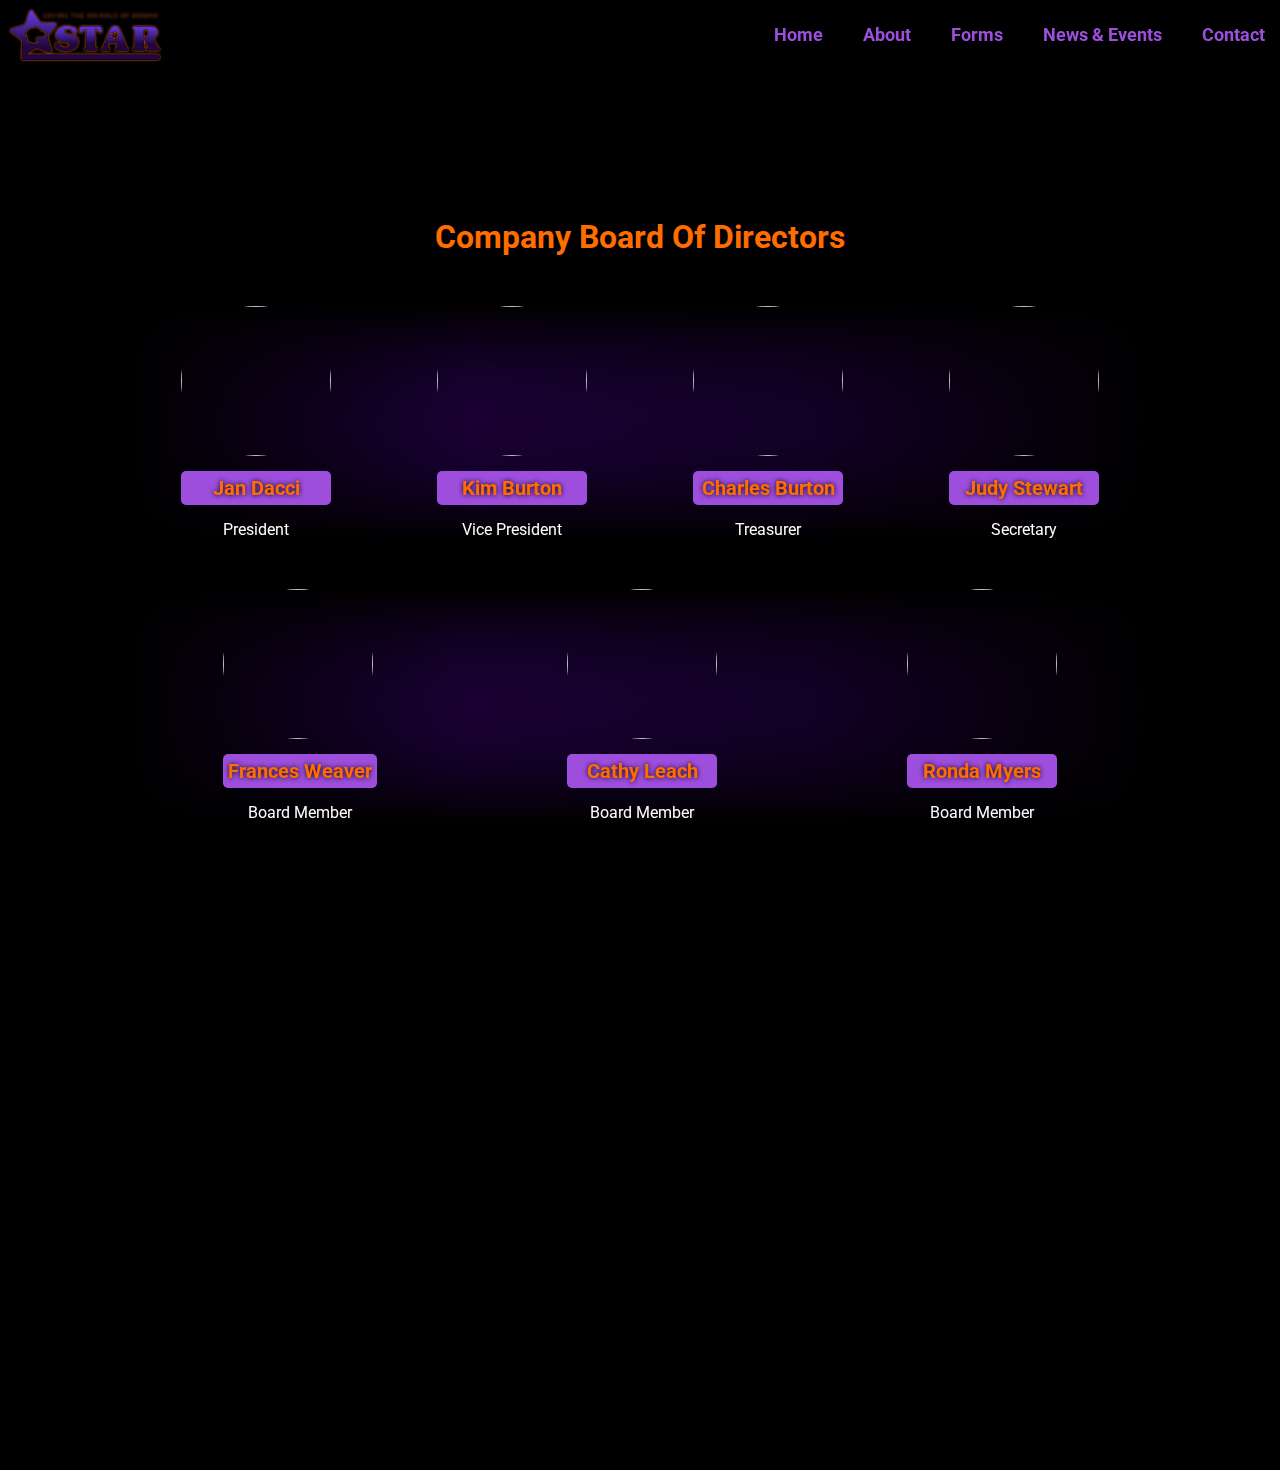
==== board.html @ 921b596e "created and styled board of directors page" ====
<!DOCTYPE html>
<html lang="en">
  <head>
    <meta charset="UTF-8" />
    <meta http-equiv="X-UA-Compatible" content="IE=edge" />
    <meta name="viewport" content="width=device-width, initial-scale=1.0" />
    <meta name="description" content="Dog rescue" />
    <meta name="author" content="James Kaleb Lamar" />
    <script
      src="https://kit.fontawesome.com/5c1c4101a5.js"
      crossorigin="anonymous"
    ></script>
    <link rel="stylesheet" href="https://unpkg.com/aos@next/dist/aos.css" />
    <link rel="stylesheet" href="style2.css" />
    <script defer src="./script.js"></script>
    <title>Document</title>
  </head>
  <body>

    <!-- ========================= -->
    <!-- HAMBURGER -->
    <!-- ========================= -->

    <div class="hamburgerContainer">
      <span class="hamburger" id="bar1"></span>
      <span class="hamburger" id="bar2"></span>
      <span class="hamburger" id="bar3"></span>
    </div>

    <!-- ============================ -->
    <!-- MOBILE MENU -->
    <!-- ============================ -->

    <div class="mobileMenu">
      <div class="menuGrid">
        <div class="gridBox">
          <a href="#"><i class="fa-solid fa-house"></i></a>
        </div>
        <div class="gridBox"><a href="./index.html#about">About</a></div>
        <div class="gridBox"><a href="#">Forms</a></div>
        <div class="gridBox"><a href="#">News</a></div>
        <div class="gridBox"><a href="#form">Contact</a></div>
      </div>
    </div>


    <nav>
      <img
        class="logo"
        src="./Images/star logo.png"
        alt=""
        data-aos="fade-right"
        data-aos-duration="1500"
      />
      <ul data-aos="fade-left" data-aos-duration="1500">
        <li><a class="animated" href="./index.html">Home</a></li>
        <li id="showAbout">
          <a class="animated" href="./index.html#about">About</a>

          <div class="dropDownAbout">
            <a href="./board.html">Board of Directors</a>
            <!-- <a href="">Rescue</a>
            <a href="">Volunteer</a> -->
          </div>
        </li>
        <li id="showForm">
          <a class="animated" href="#">Forms</a>

          <div class="dropDown">
            <a href="">Surrender Form</a>
            <a href="">Membership Form</a>
              <a href="">Rescue</a>
            <a href="">Volunteer</a>
          </div>
        </li>

        <li><a class="animated" href="#">News & Events</a></li>
        <li><a class="animated" href="./index.html#form">Contact</a></li>
      </ul>
    </nav>














<div class="wrapper">
    <h1>Company Board Of Directors</h1>
    <div class="row1">
      <div class="person1" data-aos="fade-left" data-aos-duration="1500">
        <img
          src="https://images.unsplash.com/photo-1606335192038-f5a05f761b3a?ixlib=rb-4.0.3&ixid=MnwxMjA3fDB8MHxwaG90by1wYWdlfHx8fGVufDB8fHx8&auto=format&fit=crop&w=928&q=80"
          alt=""
        />
        <h6>Jan Dacci</h6>
        <p>President</p>
      </div>
      <div class="person1" data-aos="fade-left" data-aos-duration="1500">
        <img
          src="https://images.unsplash.com/photo-1494790108377-be9c29b29330?ixlib=rb-4.0.3&ixid=MnwxMjA3fDB8MHxwaG90by1wYWdlfHx8fGVufDB8fHx8&auto=format&fit=crop&w=774&q=80"
          alt=""
        />
        <h6>Kim Burton</h6>
        <p> Vice President</p>
      </div>
      <div class="person1" data-aos="fade-left" data-aos-duration="1500">
        <img
          src="https://images.unsplash.com/photo-1625504615927-c14f4f309b63?ixlib=rb-4.0.3&ixid=MnwxMjA3fDB8MHxwaG90by1wYWdlfHx8fGVufDB8fHx8&auto=format&fit=crop&w=930&q=80"
          alt=""
        />
        <h6>Charles Burton</h6>
        <p>Treasurer</p>
      </div>
      <div class="person1" data-aos="fade-left" data-aos-duration="1500">
        <img
          src="https://images.unsplash.com/photo-1589525231707-f2de2428f59c?ixlib=rb-4.0.3&ixid=MnwxMjA3fDB8MHxwaG90by1wYWdlfHx8fGVufDB8fHx8&auto=format&fit=crop&w=1740&q=80"
          alt=""
        />
        <h6>Judy Stewart</h6>
        <p>Secretary</p>
      </div>
    </div>
    <div class="row2">
      <div class="person1" data-aos="fade-right" data-aos-duration="1500">
        <img
          src="https://images.unsplash.com/photo-1579983926774-399a9cb765c3?ixlib=rb-4.0.3&ixid=MnwxMjA3fDB8MHxwaG90by1wYWdlfHx8fGVufDB8fHx8&auto=format&fit=crop&w=774&q=80"
          alt=""
        />
        <h6>Frances Weaver</h6>
        <p>Board Member</p>
      </div>
      <div class="person1" data-aos="fade-right" data-aos-duration="1500">
        <img
          src="https://images.unsplash.com/photo-1509868918748-a554ad25f858?ixlib=rb-4.0.3&ixid=MnwxMjA3fDB8MHxwaG90by1wYWdlfHx8fGVufDB8fHx8&auto=format&fit=crop&w=774&q=80"
          alt=""
        />
        <h6>Cathy Leach</h6>
        <p>Board Member</p>
      </div>
      <div class="person1" data-aos="fade-right" data-aos-duration="1500">
        <img
          src="https://images.unsplash.com/photo-1631606929991-200006582c09?ixlib=rb-4.0.3&ixid=MnwxMjA3fDB8MHxwaG90by1wYWdlfHx8fGVufDB8fHx8&auto=format&fit=crop&w=774&q=80"
          alt=""
        />
        <h6>Ronda Myers</h6>
        <p>Board Member</p>
      </div>
   
      </div>
    </div>
    </div>






     <footer>
      <div class="footerContainer" data-aos="zoom-in" data-aos-duration="1500">
        <ul>
          <h4>Site Map</h4>
          <li><a class="animated" href="./index.html">Home</a></li>
          <li><a class="animated" href="./index.html#about">About</a></li>
          <li><a class="animated" href="#">Forms</a></li>
          <li><a class="animated" href="#">News & Events</a></li>
          <li><a class="animated" href="./index.html#form">Contact</a></li>
        </ul>
        <div class="address">
          <h4>Mailing Address</h4>
          <address>PO Box 454 Morehead, Kentucky 40351</address>
        </div>
        <div class="footerContact">
          <h4>Contact</h4>
          <a href="star@stardogrescue.org">star@stardogrescue.org</a>

          <div class="social">
            <a class="animated" href="#"
              ><i class="fa-brands fa-facebook"></i
            ></a>
            <a class="animated" href="#"
              ><i class="fa-brands fa-youtube"></i
            ></a>
          </div>
        </div>
      </div>
    </footer>

        <script src="https://unpkg.com/aos@next/dist/aos.js"></script>
    <script>
      AOS.init();
    </script>
  </body>
</html>
---- style2.css ----
@import url("https://fonts.googleapis.com/css2?family=Roboto:wght@400;700&display=swap");

:root {
  --font-family: "Roboto", sans-serif;
  --orange: #ff6d00;
  --light: #9d4edd;
  --darker: hsl(269, 98%, 30%);
}
* {
  margin: 0;
  padding: 0;
  box-sizing: border-box;
  scroll-behavior: smooth;
}
body {
  background-color: black;
}
.wrapper {
  display: flex;
  flex-direction: column;
  justify-content: center;
  align-items: center;
  gap: 50px;
  height: 100vh;
  width: 100vw;
}
.row1,
.row2 {
  display: flex;
  flex-wrap: wrap;
  justify-content: space-around;
  align-items: center;
  width: 80%;
  /* width: calc(100% - 100px); */
  background-image: linear-gradient(
    to right,
    black,
    hsl(269, 98%, 40%),
    hsl(269, 98%, 30%),
    black
  );
  position: relative;
}

.row1::before {
  content: "";
  position: absolute;
  top: 0;
  bottom: 0;
  right: 0;
  left: 0;
  z-index: 1;
  background-image: linear-gradient(to bottom, black, transparent);
}

.row1::after {
  content: "";
  position: absolute;
  top: 0;
  bottom: 0;
  right: 0;
  left: 0;
  z-index: 1;
  background-image: linear-gradient(to top, black, transparent);
}

.row2::before {
  content: "";
  position: absolute;
  top: 0;
  bottom: 0;
  right: 0;
  left: 0;
  z-index: 1;
  background-image: linear-gradient(to bottom, black, transparent);
}

.row2::after {
  content: "";
  position: absolute;
  top: 0;
  bottom: 0;
  right: 0;
  left: 0;
  z-index: 1;
  background-image: linear-gradient(to top, black, transparent);
}

.person1 {
  display: flex;
  flex-direction: column;
  gap: 15px;
  z-index: 2;
}
h1 {
  color: var(--orange);
  font-family: var(--font-family);
}
.wrapper img {
  width: 150px;
  height: 150px;
  border-radius: 150px;
  object-fit: cover;
}
h6 {
  color: var(--orange);
  background-color: var(--light);
  padding: 5px;
  font-size: 20px;
  text-align: center;
  font-family: var(--font-family);
  font-weight: 700;
  border-radius: 5px;
  text-shadow: 0 0 5px black;
}
p {
  color: white;
  text-align: center;
  font-family: var(--font-family);
}

nav {
  width: 100%;
  display: flex;
  justify-content: space-between;
  align-items: center;
  padding: 10px;
  z-index: 99;
  background-color: rgba(0, 0, 0, 0.402);
}
nav ul {
  display: flex;
  justify-content: flex-end;
  gap: 30px;
  width: 60%;
  list-style: none;
}

nav ul li {
  display: flex;
  align-content: center;
  padding: 5px;
}
ul a {
  text-decoration: none;
  color: var(--light);
  /* color: hsl(269, 98%, 30%); */
  font-size: 18px;
  font-weight: 700;
  font-family: var(--font-family);
  position: relative;
}
.logo {
  width: 150px;
  filter: drop-shadow(0 0 1px var(--orange));
}

nav ul li:nth-of-type(1)::before {
  content: "\f015";
  display: inline-block;
  font-family: "Font Awesome 5 Free";
  font-weight: 900;
  font-style: normal;
  padding-right: 8px;
  color: var(--light);
  /* color: hsl(269, 98%, 30%); */
  font-size: 18px;
}

ul li .animated::before {
  content: "";
  position: absolute;
  top: 0;
  width: 100%;
  height: 1px;
  background-color: var(--orange);
  transition: 0.3s ease-in-out;

  transform: scale(0);
}

ul li:hover .animated::before {
  transform: scale(1);
}
li:hover .animated {
  color: var(--orange);
}

.dropDown,
.dropDownAbout {
  display: none;
  flex-direction: column;
  justify-content: space-between;
  gap: 10px;
  width: max-content;
  background-color: #333;
  position: absolute;
  top: 25px;
  border-radius: 10px;
  padding: 10px;
  transition: 0.5s ease;
}

.dropDownAbout a {
  color: white;
}

.dropDownAbout a:hover {
  color: var(--orange);
}

.dropDown a {
  color: white;
}

.dropDown a:hover {
  color: var(--orange);
}

nav ul li:nth-of-type(3) {
  position: relative;
}

#showAbout {
  position: relative;
}

.showDropDown {
  display: flex;
}

/* ================================= */
/* FOOTER */
/* ================================= */
footer {
  width: calc(100% - 100px);
  width: 100%;
  height: 400px;
  display: flex;
  align-items: center;
  justify-content: space-around;
  margin-top: 100px;
}

.footerContainer {
  width: calc(100% - 100px);
  height: 400px;
  display: flex;
  align-items: center;
  justify-content: space-around;
  position: relative;
}
.footerContainer::before {
  content: "";
  position: absolute;
  top: 0;
  bottom: 0;
  right: 0;
  left: 0;
  z-index: 1;
  background-image: linear-gradient(to top, black, transparent);
}

.footerContainer::after {
  content: "";
  position: absolute;
  top: 0;
  bottom: 0;
  right: 0;
  left: 0;
  z-index: 1;
  background-image: linear-gradient(to bottom, black, transparent);
}

.footerContact,
.address {
  display: flex;
  flex-direction: column;
  justify-content: center;
  align-items: center;
  gap: 10px;
  z-index: 2;
}
.footerContact {
  color: white;
  font-family: var(--font-family);
}
.address {
  color: white;
  font-family: var(--font-family);
}
footer ul {
  height: 50%;
  width: 200px;
  display: flex;
  flex-direction: column;
  justify-content: space-evenly;
  align-items: center;
  list-style: none;
  z-index: 2;
}

h4 {
  font-size: 20px;
  color: var(--orange);
  font-family: var(--font-family);
}

address,
.footerContact a {
  color: var(--light);
}

.social {
  width: 100%;
  display: flex;
  justify-content: space-around;
  align-items: center;
  font-size: 35px;
}
.fa-youtube {
  color: #333;
}
.fa-facebook {
  color: #333;
}

/* =============================== */
/* Mobile Nav */
/* =============================== */

.hamburgerContainer {
  display: none;
  flex-direction: column;
  justify-content: center;
  align-items: flex-end;
  z-index: 11;
  /* width: 20%; */
  gap: 5px;
  position: absolute;
  top: 10px;
  right: 10px;
}
.hamburgerContainer:hover {
  cursor: pointer;
}
.hamburger {
  display: block;
  background-color: var(--light);
  height: 4px;
  width: 30px;
  border-radius: 2px;
}

.spin {
  animation: spin 0.6s ease forwards;
}

.xPattern {
  animation: x 0.5s ease forwards;
  background-color: var(--orange);
}
.xPattern2 {
  animation: xP 0.5s ease forwards;
  background-color: var(--orange);
}
.disappear {
  opacity: 0;
}

.zoomMobile {
  animation: zoomMobile 1.3s ease;
}

/* ============================== */
/* MOBILE MENU */
/* ============================== */

.mobileMenu {
  display: none;
  justify-content: center;
  align-items: center;
  position: absolute;
  top: 0;
  bottom: 0;
  right: 0;
  left: 0;
  width: 100%;
  height: 100%;
  background-color: rgba(0, 0, 0, 0.997);
  opacity: 0.95;
  z-index: 10;
}

.menuGrid {
  width: 100%;
  height: 100%;
  display: grid;
  grid-template-columns: repeat(2, 1fr);
  align-items: center;
  justify-items: center;
  /* background-color: red; */
}
.menuGrid a {
  font-size: 30px;
  color: var(--light);
  text-decoration: none;
  font-family: var(--font-family);
  font-weight: 700;
}
.gridBox:nth-of-type(1) {
  grid-column: 1/3;
}
.gridBox {
  display: flex;
  justify-content: center;
  align-items: center;
  border: 2px solid var(#333);
  width: 100%;
  height: 100%;
}
/* ==================================== */
/* MEDIA QUERIES */
/* ==================================== */

@media (max-width: 768px) {
  nav {
    display: none;
  }

  .hamburgerContainer {
    display: flex;
  }

  .showMobileMenu {
    display: flex;
  }

  .footerContainer {
    flex-direction: column;
  }
  .wrapper {
    margin-bottom: 250px;
    margin-top: 200px;
  }
  h1 {
    margin-top: 100px;
  }
}

/* =========================== */
/* KEYFRAMES */
/* =========================== */

@keyframes spin {
  0% {
    transform: rotate(0deg);
  }
  100% {
    transform: rotate(-90deg);
  }
}

@keyframes x {
  0% {
    transform: rotate(0px);
  }
  100% {
    transform: rotate(45deg) translateY(5px);
  }
}

@keyframes xP {
  0% {
    transform: rotate(0px);
  }
  100% {
    transform: rotate(-45deg) translateY(-5px);
  }
}

@keyframes zoomMobile {
  0% {
    transform: scale(0);
  }
  100% {
    transform: scale(1);
  }
}
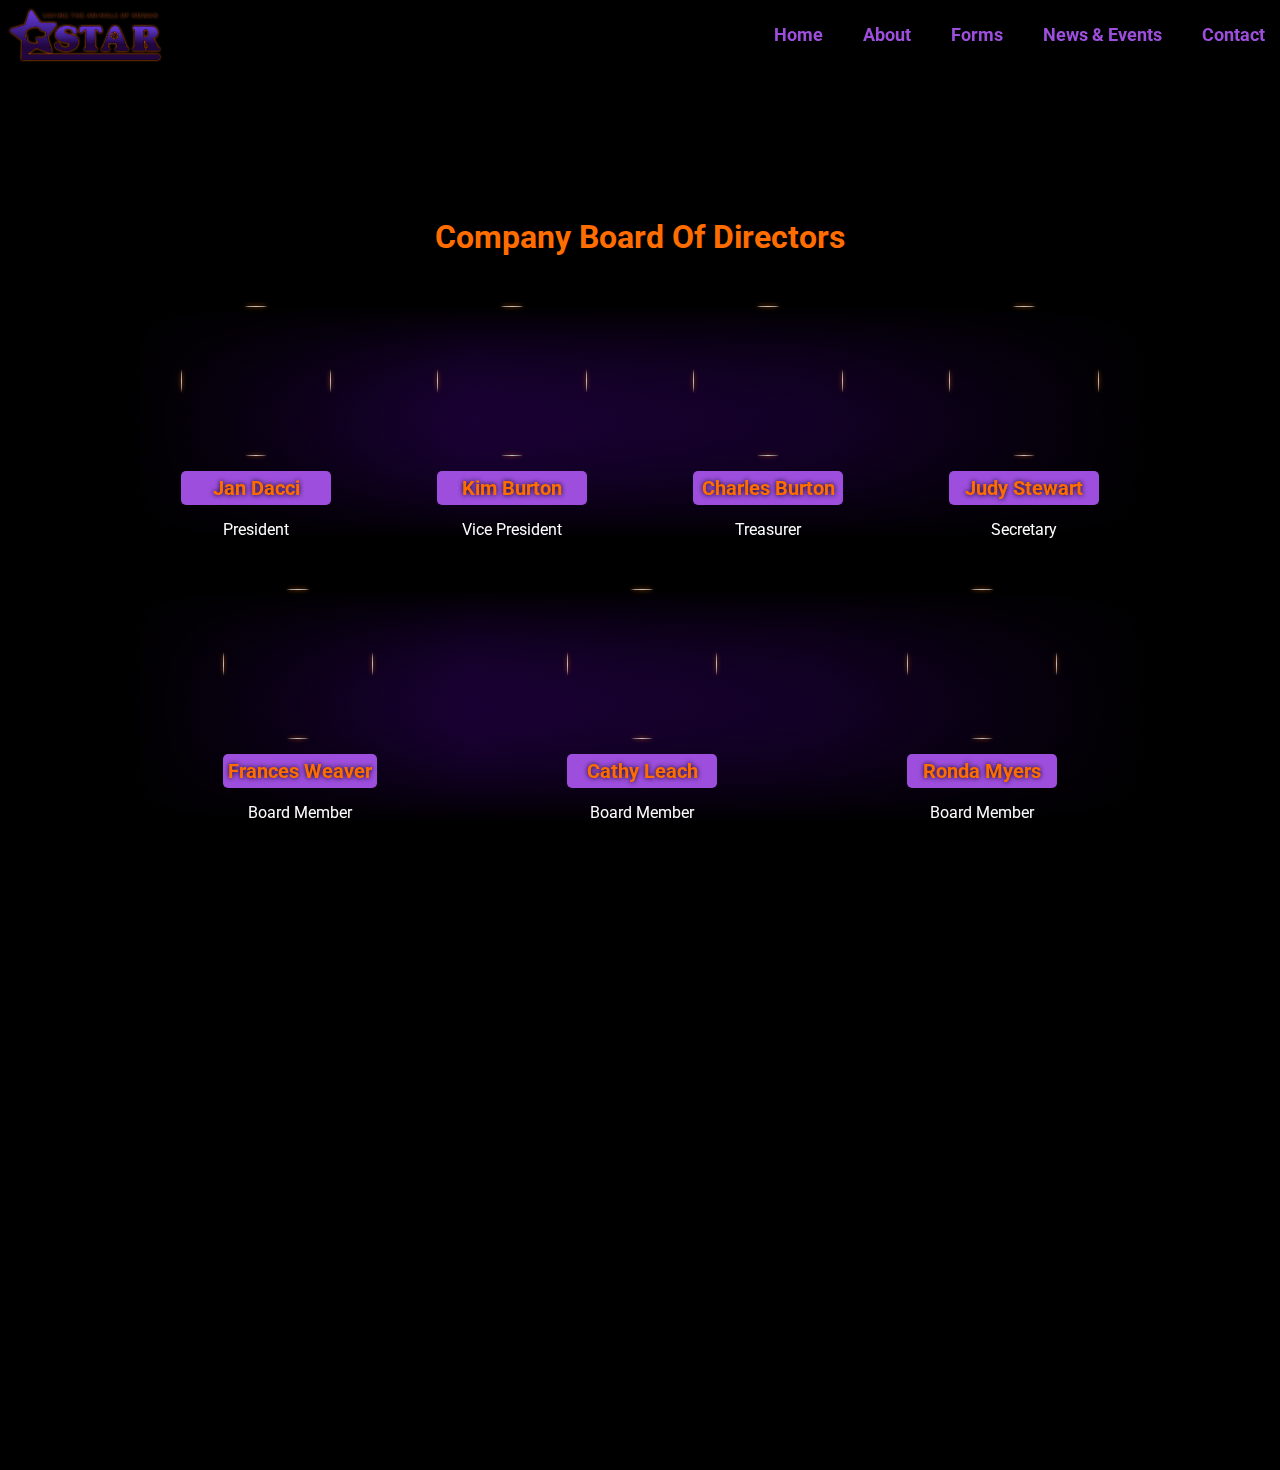
==== commit 7eb0f9f5: "created dog breed page." ====
--- a/board.html
+++ b/board.html
@@ -13,7 +13,7 @@
     <link rel="stylesheet" href="https://unpkg.com/aos@next/dist/aos.css" />
     <link rel="stylesheet" href="style2.css" />
     <script defer src="./script.js"></script>
-    <title>Document</title>
+    <title>Board of Directors</title>
   </head>
   <body>
 
@@ -37,8 +37,8 @@
           <a href="#"><i class="fa-solid fa-house"></i></a>
         </div>
         <div class="gridBox"><a href="./index.html#about">About</a></div>
-        <div class="gridBox"><a href="#">Forms</a></div>
-        <div class="gridBox"><a href="#">News</a></div>
+        <div class="gridBox"><a href="./forms.html">Forms</a></div>
+        <div class="gridBox"><a href="./Calendar/calender.html">News</a></div>
         <div class="gridBox"><a href="#form">Contact</a></div>
       </div>
     </div>
@@ -64,7 +64,7 @@
           </div>
         </li>
         <li id="showForm">
-          <a class="animated" href="#">Forms</a>
+          <a class="animated" href="./forms.html">Forms</a>
 
           <div class="dropDown">
             <a href="">Surrender Form</a>
@@ -74,7 +74,7 @@
           </div>
         </li>
 
-        <li><a class="animated" href="#">News & Events</a></li>
+        <li><a class="animated" href="./Calendar/calender.html">News & Events</a></li>
         <li><a class="animated" href="./index.html#form">Contact</a></li>
       </ul>
     </nav>
@@ -93,6 +93,7 @@
 
 
 <div class="wrapper">
+ 
     <h1>Company Board Of Directors</h1>
     <div class="row1">
       <div class="person1" data-aos="fade-left" data-aos-duration="1500">
@@ -169,8 +170,8 @@
           <h4>Site Map</h4>
           <li><a class="animated" href="./index.html">Home</a></li>
           <li><a class="animated" href="./index.html#about">About</a></li>
-          <li><a class="animated" href="#">Forms</a></li>
-          <li><a class="animated" href="#">News & Events</a></li>
+          <li><a class="animated" href="./forms.html">Forms</a></li>
+          <li><a class="animated" href="./Calendar/calender.html">News & Events</a></li>
           <li><a class="animated" href="./index.html#form">Contact</a></li>
         </ul>
         <div class="address">
--- a/style2.css
+++ b/style2.css
@@ -101,6 +101,8 @@
   height: 150px;
   border-radius: 150px;
   object-fit: cover;
+  filter: drop-shadow(0 0 2px var(--orange));
+  animation: move 10s cubic-bezier(0.455, 0.03, 0.515, 0.955) infinite alternate;
 }
 h6 {
   color: var(--orange);
@@ -318,11 +320,14 @@
   align-items: center;
   font-size: 35px;
 }
+
 .fa-youtube {
-  color: #333;
+  color: red;
 }
 .fa-facebook {
-  color: #333;
+  color: #4267b2;
+  /* background-color: white;
+  border-radius: 100%; */
 }
 
 /* =============================== */
@@ -419,6 +424,7 @@
   width: 100%;
   height: 100%;
 }
+
 /* ==================================== */
 /* MEDIA QUERIES */
 /* ==================================== */
@@ -487,3 +493,15 @@
     transform: scale(1);
   }
 }
+
+@keyframes move {
+  0% {
+    transform: translate(-10px, -10px);
+  }
+  50% {
+    transform: translate(10px);
+  }
+  100% {
+    transform: translate(0, 10px);
+  }
+}
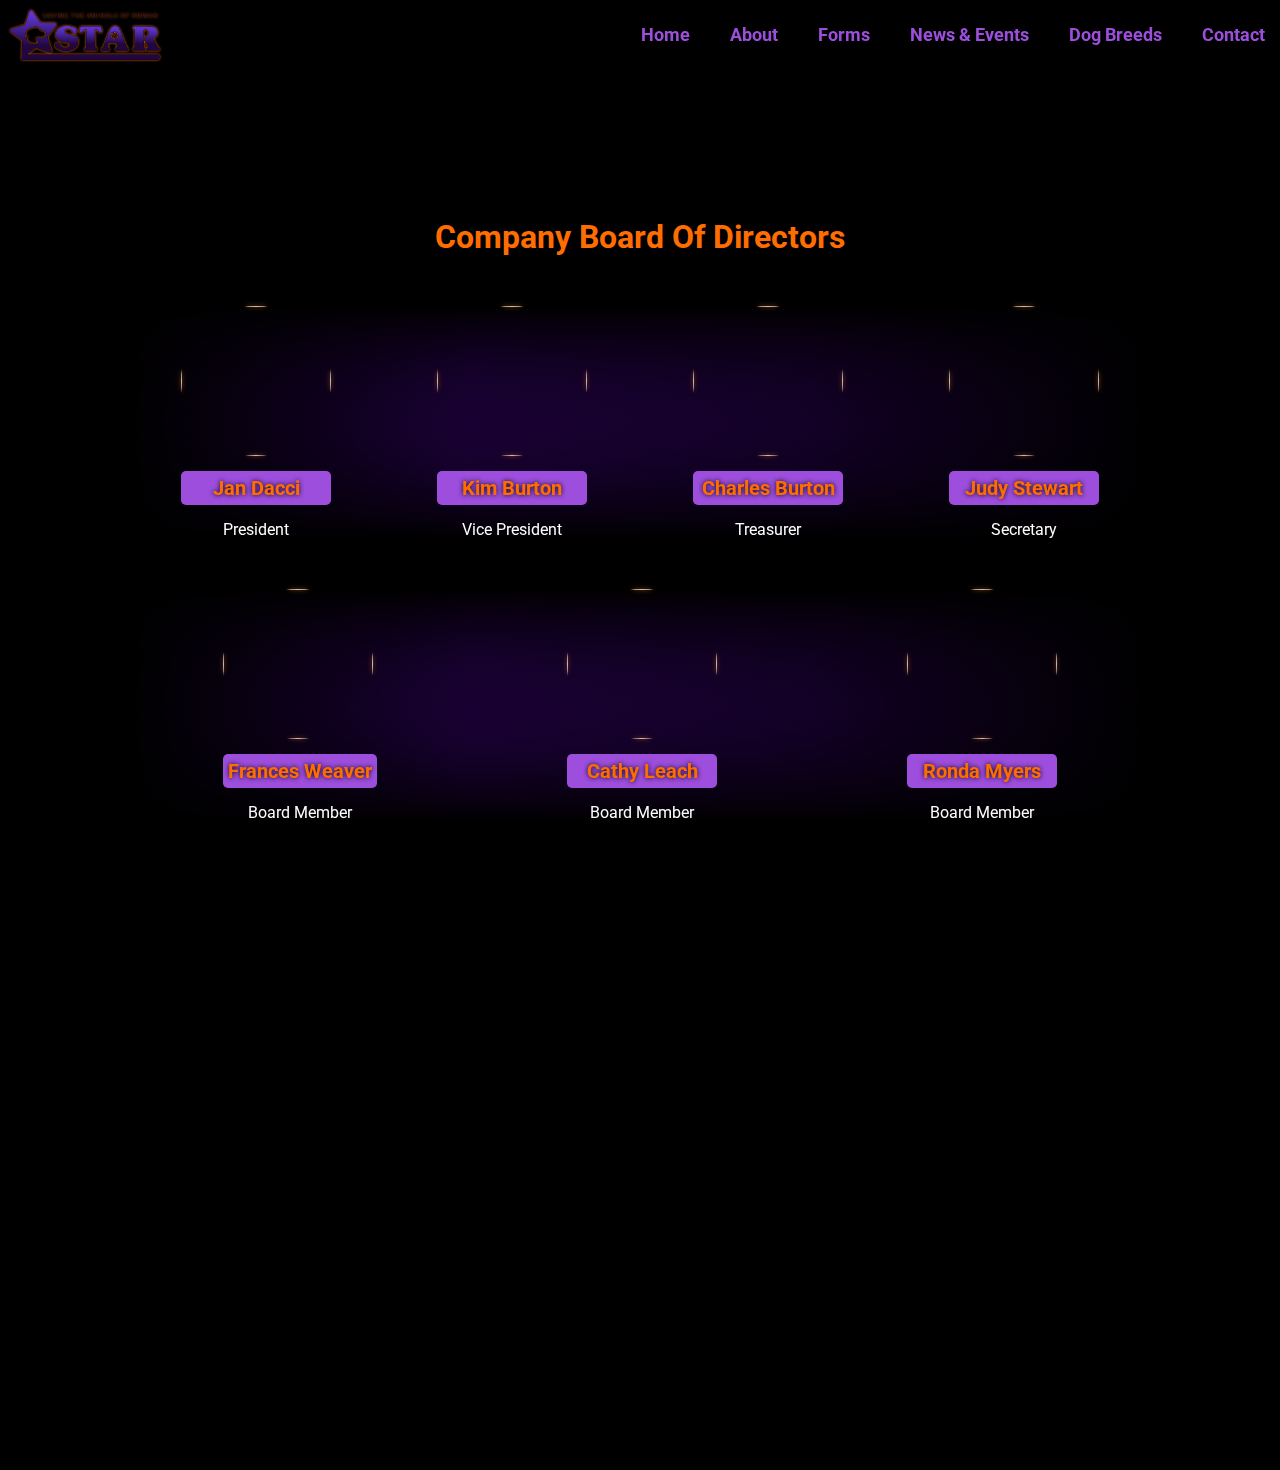
==== commit b4ea6381: "update" ====
--- a/board.html
+++ b/board.html
@@ -10,6 +10,7 @@
       src="https://kit.fontawesome.com/5c1c4101a5.js"
       crossorigin="anonymous"
     ></script>
+       <link rel="shortcut icon" href="https://img.icons8.com/3d-fluency/94/dog-footprint.png" alt="dog-footprint" type="image/x-icon">
     <link rel="stylesheet" href="https://unpkg.com/aos@next/dist/aos.css" />
     <link rel="stylesheet" href="style2.css" />
     <script defer src="./script.js"></script>
@@ -39,6 +40,7 @@
         <div class="gridBox"><a href="./index.html#about">About</a></div>
         <div class="gridBox"><a href="./forms.html">Forms</a></div>
         <div class="gridBox"><a href="./Calendar/calender.html">News</a></div>
+        <div class="gridBox"><a href="./dogBreeds.html">Dog Breeds</a></div>
         <div class="gridBox"><a href="#form">Contact</a></div>
       </div>
     </div>
@@ -75,6 +77,7 @@
         </li>
 
         <li><a class="animated" href="./Calendar/calender.html">News & Events</a></li>
+         <li><a class="animated" href="./dogBreeds.html">Dog Breeds</a></li>
         <li><a class="animated" href="./index.html#form">Contact</a></li>
       </ul>
     </nav>
@@ -172,6 +175,7 @@
           <li><a class="animated" href="./index.html#about">About</a></li>
           <li><a class="animated" href="./forms.html">Forms</a></li>
           <li><a class="animated" href="./Calendar/calender.html">News & Events</a></li>
+           <li><a class="animated" href="./dogBreeds.html">Dog Breeds</a></li>
           <li><a class="animated" href="./index.html#form">Contact</a></li>
         </ul>
         <div class="address">
--- a/style2.css
+++ b/style2.css
@@ -416,6 +416,9 @@
 .gridBox:nth-of-type(1) {
   grid-column: 1/3;
 }
+.gridBox:nth-of-type(6) {
+  grid-column: 1/3;
+}
 .gridBox {
   display: flex;
   justify-content: center;
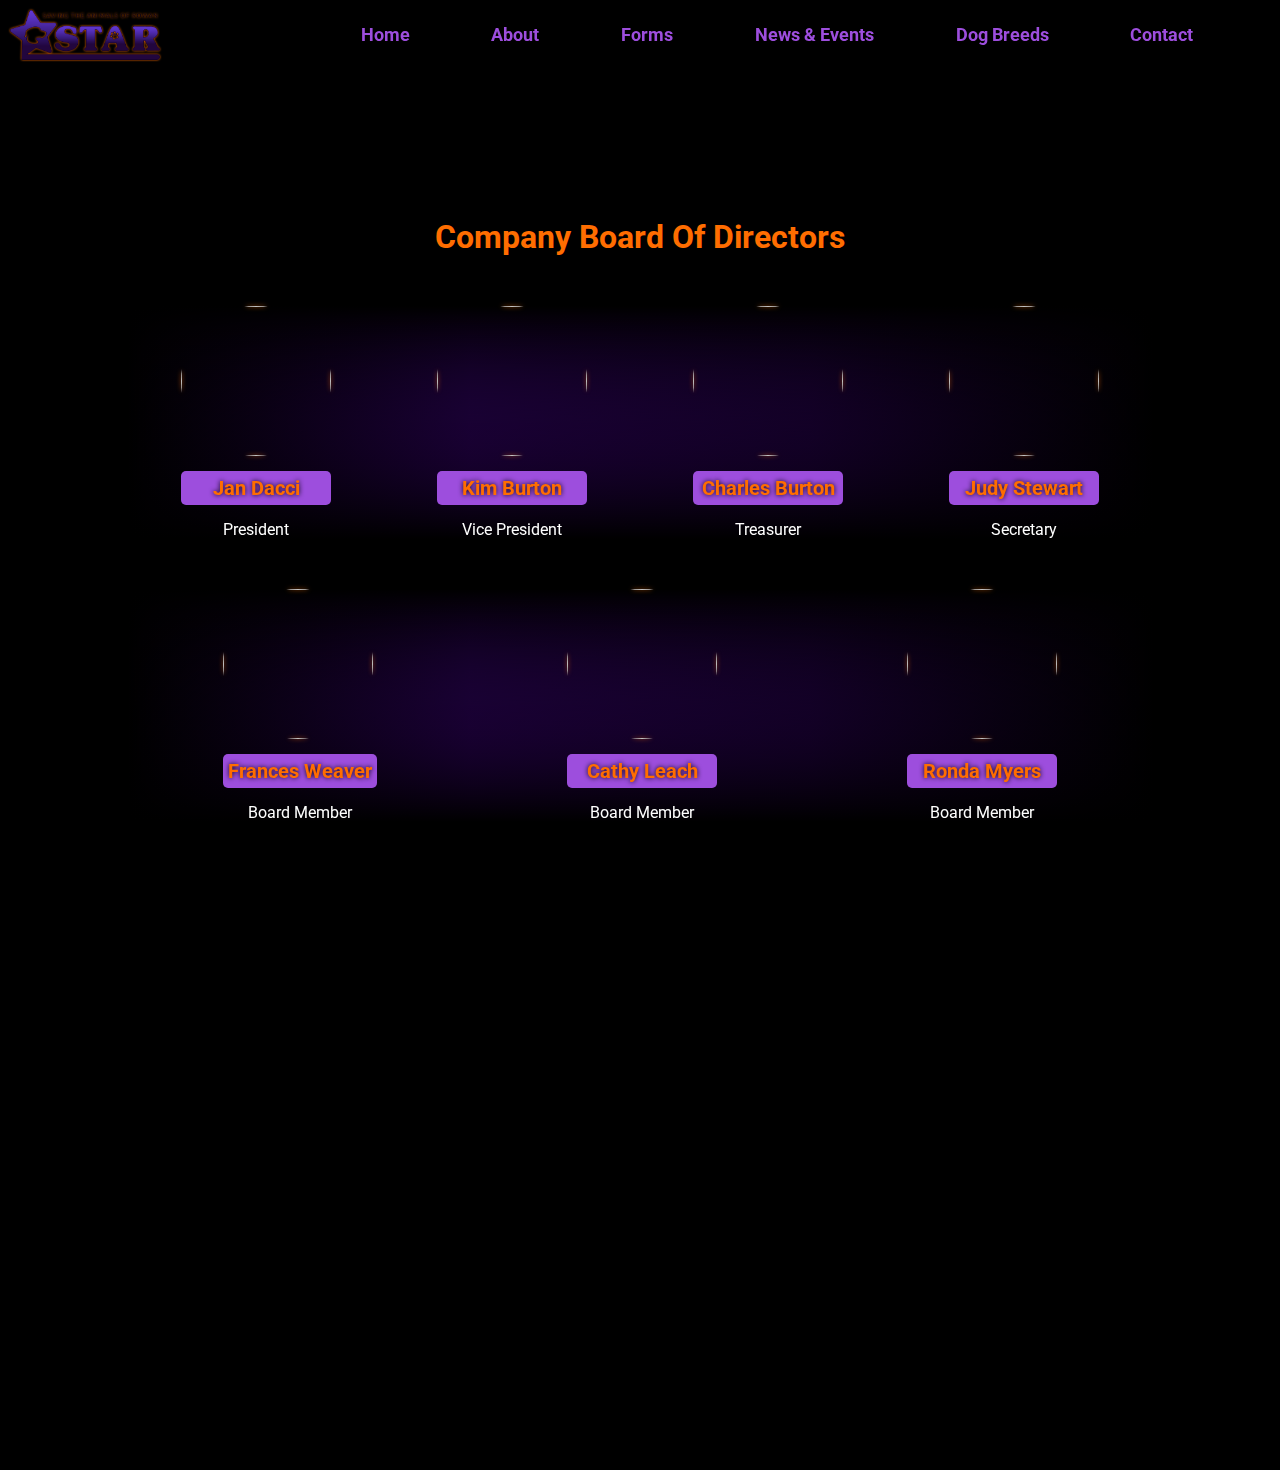
==== commit 7e43a5f1: "update" ====
--- a/board.html
+++ b/board.html
@@ -12,7 +12,7 @@
     ></script>
        <link rel="shortcut icon" href="https://img.icons8.com/3d-fluency/94/dog-footprint.png" alt="dog-footprint" type="image/x-icon">
     <link rel="stylesheet" href="https://unpkg.com/aos@next/dist/aos.css" />
-    <link rel="stylesheet" href="style2.css" />
+    <link rel="stylesheet" href="board.css" />
     <script defer src="./script.js"></script>
     <title>Board of Directors</title>
   </head>
@@ -35,13 +35,13 @@
     <div class="mobileMenu">
       <div class="menuGrid">
         <div class="gridBox">
-          <a href="#"><i class="fa-solid fa-house"></i></a>
+          <a href="./index.html"><i class="fa-solid fa-house"></i></a>
         </div>
         <div class="gridBox"><a href="./index.html#about">About</a></div>
         <div class="gridBox"><a href="./forms.html">Forms</a></div>
         <div class="gridBox"><a href="./Calendar/calender.html">News</a></div>
         <div class="gridBox"><a href="./dogBreeds.html">Dog Breeds</a></div>
-        <div class="gridBox"><a href="#form">Contact</a></div>
+        <div class="gridBox"><a href="./index.html#form">Contact</a></div>
       </div>
     </div>
 
--- a/board.css
+++ b/board.css
@@ -0,0 +1,518 @@
+@import url("https://fonts.googleapis.com/css2?family=Roboto:wght@400;700&display=swap");
+
+:root {
+  --font-family: "Roboto", sans-serif;
+  --orange: #ff6d00;
+  --light: #9d4edd;
+  --darker: hsl(269, 98%, 30%);
+}
+* {
+  margin: 0;
+  padding: 0;
+  box-sizing: border-box;
+  scroll-behavior: smooth;
+}
+body {
+  background-color: black;
+}
+.wrapper {
+  display: flex;
+  flex-direction: column;
+  justify-content: center;
+  align-items: center;
+  gap: 50px;
+  height: 100vh;
+  width: 100vw;
+}
+.row1,
+.row2 {
+  display: flex;
+  flex-wrap: wrap;
+  justify-content: space-around;
+  align-items: center;
+  width: 80%;
+  /* width: calc(100% - 100px); */
+  background-image: linear-gradient(
+    to right,
+    black,
+    hsl(269, 98%, 40%),
+    hsl(269, 98%, 30%),
+    black
+  );
+  position: relative;
+}
+
+.row1::before {
+  content: "";
+  position: absolute;
+  top: 0;
+  bottom: 0;
+  right: 0;
+  left: 0;
+  z-index: 1;
+  background-image: linear-gradient(to bottom, black, transparent);
+}
+
+.row1::after {
+  content: "";
+  position: absolute;
+  top: 0;
+  bottom: 0;
+  right: 0;
+  left: 0;
+  z-index: 1;
+  background-image: linear-gradient(to top, black, transparent);
+}
+
+.row2::before {
+  content: "";
+  position: absolute;
+  top: 0;
+  bottom: 0;
+  right: 0;
+  left: 0;
+  z-index: 1;
+  background-image: linear-gradient(to bottom, black, transparent);
+}
+
+.row2::after {
+  content: "";
+  position: absolute;
+  top: 0;
+  bottom: 0;
+  right: 0;
+  left: 0;
+  z-index: 1;
+  background-image: linear-gradient(to top, black, transparent);
+}
+
+.person1 {
+  display: flex;
+  flex-direction: column;
+  gap: 15px;
+  z-index: 2;
+}
+h1 {
+  color: var(--orange);
+  font-family: var(--font-family);
+}
+.wrapper img {
+  width: 150px;
+  height: 150px;
+  border-radius: 150px;
+  object-fit: cover;
+  filter: drop-shadow(0 0 2px var(--orange));
+  animation: move 10s cubic-bezier(0.455, 0.03, 0.515, 0.955) infinite alternate;
+}
+h6 {
+  color: var(--orange);
+  background-color: var(--light);
+  padding: 5px;
+  font-size: 20px;
+  text-align: center;
+  font-family: var(--font-family);
+  font-weight: 700;
+  border-radius: 5px;
+  text-shadow: 0 0 5px black;
+}
+p {
+  color: white;
+  text-align: center;
+  font-family: var(--font-family);
+}
+
+nav {
+  width: 100%;
+  display: flex;
+  justify-content: space-between;
+  align-items: center;
+  padding: 10px;
+  z-index: 99;
+  background-color: rgba(0, 0, 0, 0.402);
+}
+nav ul {
+  display: flex;
+  justify-content: flex-end;
+  gap: 30px;
+  width: 60%;
+  list-style: none;
+}
+
+nav ul li {
+  display: flex;
+  align-content: center;
+  padding: 5px;
+}
+ul a {
+  text-decoration: none;
+  color: var(--light);
+  /* color: hsl(269, 98%, 30%); */
+  font-size: 18px;
+  font-weight: 700;
+  font-family: var(--font-family);
+  position: relative;
+}
+.logo {
+  width: 150px;
+  filter: drop-shadow(0 0 1px var(--orange));
+}
+
+nav ul li:nth-of-type(1)::before {
+  content: "\f015";
+  display: inline-block;
+  font-family: "Font Awesome 5 Free";
+  font-weight: 900;
+  font-style: normal;
+  padding-right: 8px;
+  color: var(--light);
+  /* color: hsl(269, 98%, 30%); */
+  font-size: 18px;
+}
+
+ul li .animated::before {
+  content: "";
+  position: absolute;
+  top: 0;
+  width: 100%;
+  height: 1px;
+  background-color: var(--orange);
+  transition: 0.3s ease-in-out;
+
+  transform: scale(0);
+}
+
+ul li:hover .animated::before {
+  transform: scale(1);
+}
+li:hover .animated {
+  color: var(--orange);
+}
+
+.dropDown,
+.dropDownAbout {
+  display: none;
+  flex-direction: column;
+  justify-content: space-between;
+  gap: 10px;
+  width: max-content;
+  background-color: #333;
+  position: absolute;
+  top: 25px;
+  border-radius: 10px;
+  padding: 10px;
+  transition: 0.5s ease;
+}
+
+.dropDownAbout a {
+  color: white;
+}
+
+.dropDownAbout a:hover {
+  color: var(--orange);
+}
+
+.dropDown a {
+  color: white;
+}
+
+.dropDown a:hover {
+  color: var(--orange);
+}
+
+nav ul li:nth-of-type(3) {
+  position: relative;
+}
+
+#showAbout {
+  position: relative;
+}
+
+.showDropDown {
+  display: flex;
+}
+
+/* ================================= */
+/* FOOTER */
+/* ================================= */
+footer {
+  width: calc(100% - 100px);
+  width: 100%;
+  height: 400px;
+  display: flex;
+  align-items: center;
+  justify-content: space-around;
+  margin-top: 100px;
+}
+
+.footerContainer {
+  width: calc(100% - 100px);
+  height: 400px;
+  display: flex;
+  align-items: center;
+  justify-content: space-around;
+  position: relative;
+}
+.footerContainer::before {
+  content: "";
+  position: absolute;
+  top: 0;
+  bottom: 0;
+  right: 0;
+  left: 0;
+  z-index: 1;
+  background-image: linear-gradient(to top, black, transparent);
+}
+
+.footerContainer::after {
+  content: "";
+  position: absolute;
+  top: 0;
+  bottom: 0;
+  right: 0;
+  left: 0;
+  z-index: 1;
+  background-image: linear-gradient(to bottom, black, transparent);
+}
+
+.footerContact,
+.address {
+  display: flex;
+  flex-direction: column;
+  justify-content: center;
+  align-items: center;
+  gap: 10px;
+  z-index: 2;
+}
+.footerContact {
+  color: white;
+  font-family: var(--font-family);
+}
+.address {
+  color: white;
+  font-family: var(--font-family);
+}
+footer ul {
+  height: 50%;
+  width: 200px;
+  display: flex;
+  flex-direction: column;
+  justify-content: space-evenly;
+  align-items: center;
+  list-style: none;
+  z-index: 2;
+}
+
+h4 {
+  font-size: 20px;
+  color: var(--orange);
+  font-family: var(--font-family);
+}
+
+address,
+.footerContact a {
+  color: var(--light);
+}
+
+.social {
+  width: 100%;
+  display: flex;
+  justify-content: space-around;
+  align-items: center;
+  font-size: 35px;
+}
+
+.fa-youtube {
+  color: red;
+}
+.fa-facebook {
+  color: #4267b2;
+  /* background-color: white;
+  border-radius: 100%; */
+}
+
+/* =============================== */
+/* Mobile Nav */
+/* =============================== */
+
+.hamburgerContainer {
+  display: none;
+  flex-direction: column;
+  justify-content: center;
+  align-items: flex-end;
+  z-index: 11;
+  /* width: 20%; */
+  gap: 5px;
+  position: absolute;
+  top: 10px;
+  right: 10px;
+}
+.hamburgerContainer:hover {
+  cursor: pointer;
+}
+.hamburger {
+  display: block;
+  background-color: var(--light);
+  height: 4px;
+  width: 30px;
+  border-radius: 2px;
+}
+
+.spin {
+  animation: spin 0.6s ease forwards;
+}
+
+.xPattern {
+  animation: x 0.5s ease forwards;
+  background-color: var(--orange);
+}
+.xPattern2 {
+  animation: xP 0.5s ease forwards;
+  background-color: var(--orange);
+}
+.disappear {
+  opacity: 0;
+}
+
+.zoomMobile {
+  animation: zoomMobile 1.3s ease;
+}
+
+/* ============================== */
+/* MOBILE MENU */
+/* ============================== */
+
+.mobileMenu {
+  display: none;
+  justify-content: center;
+  align-items: center;
+  position: absolute;
+  top: 0;
+  bottom: 0;
+  right: 0;
+  left: 0;
+  width: 100%;
+  height: 100%;
+  background-color: rgba(0, 0, 0, 0.997);
+  opacity: 0.95;
+  z-index: 10;
+}
+
+.menuGrid {
+  width: 100%;
+  height: 100%;
+  display: grid;
+  grid-template-columns: repeat(2, 1fr);
+  align-items: center;
+  justify-items: center;
+  /* background-color: red; */
+}
+.menuGrid a {
+  font-size: 30px;
+  color: var(--light);
+  text-decoration: none;
+  font-family: var(--font-family);
+  font-weight: 700;
+}
+.gridBox:nth-of-type(1) {
+  grid-column: 1/3;
+}
+.gridBox:nth-of-type(6) {
+  grid-column: 1/3;
+}
+.gridBox {
+  display: flex;
+  justify-content: center;
+  align-items: center;
+  border: 2px solid var(#333);
+  width: 100%;
+  height: 100%;
+}
+
+/* ==================================== */
+/* MEDIA QUERIES */
+/* ==================================== */
+
+@media (min-width: 769px) and (max-width: 1301px) {
+  nav ul {
+    justify-content: space-evenly;
+    gap: 0;
+    width: 80%;
+  }
+}
+
+@media (max-width: 768px) {
+  nav {
+    display: none;
+  }
+
+  .hamburgerContainer {
+    display: flex;
+  }
+
+  .showMobileMenu {
+    display: flex;
+  }
+
+  .footerContainer {
+    flex-direction: column;
+  }
+  .wrapper {
+    margin-bottom: 250px;
+    margin-top: 200px;
+  }
+  h1 {
+    margin-top: 100px;
+  }
+}
+
+/* =========================== */
+/* KEYFRAMES */
+/* =========================== */
+
+@keyframes spin {
+  0% {
+    transform: rotate(0deg);
+  }
+  100% {
+    transform: rotate(-90deg);
+  }
+}
+
+@keyframes x {
+  0% {
+    transform: rotate(0px);
+  }
+  100% {
+    transform: rotate(45deg) translateY(5px);
+  }
+}
+
+@keyframes xP {
+  0% {
+    transform: rotate(0px);
+  }
+  100% {
+    transform: rotate(-45deg) translateY(-5px);
+  }
+}
+
+@keyframes zoomMobile {
+  0% {
+    transform: scale(0);
+  }
+  100% {
+    transform: scale(1);
+  }
+}
+
+@keyframes move {
+  0% {
+    transform: translate(-10px, -10px);
+  }
+  50% {
+    transform: translate(10px);
+  }
+  100% {
+    transform: translate(0, 10px);
+  }
+}
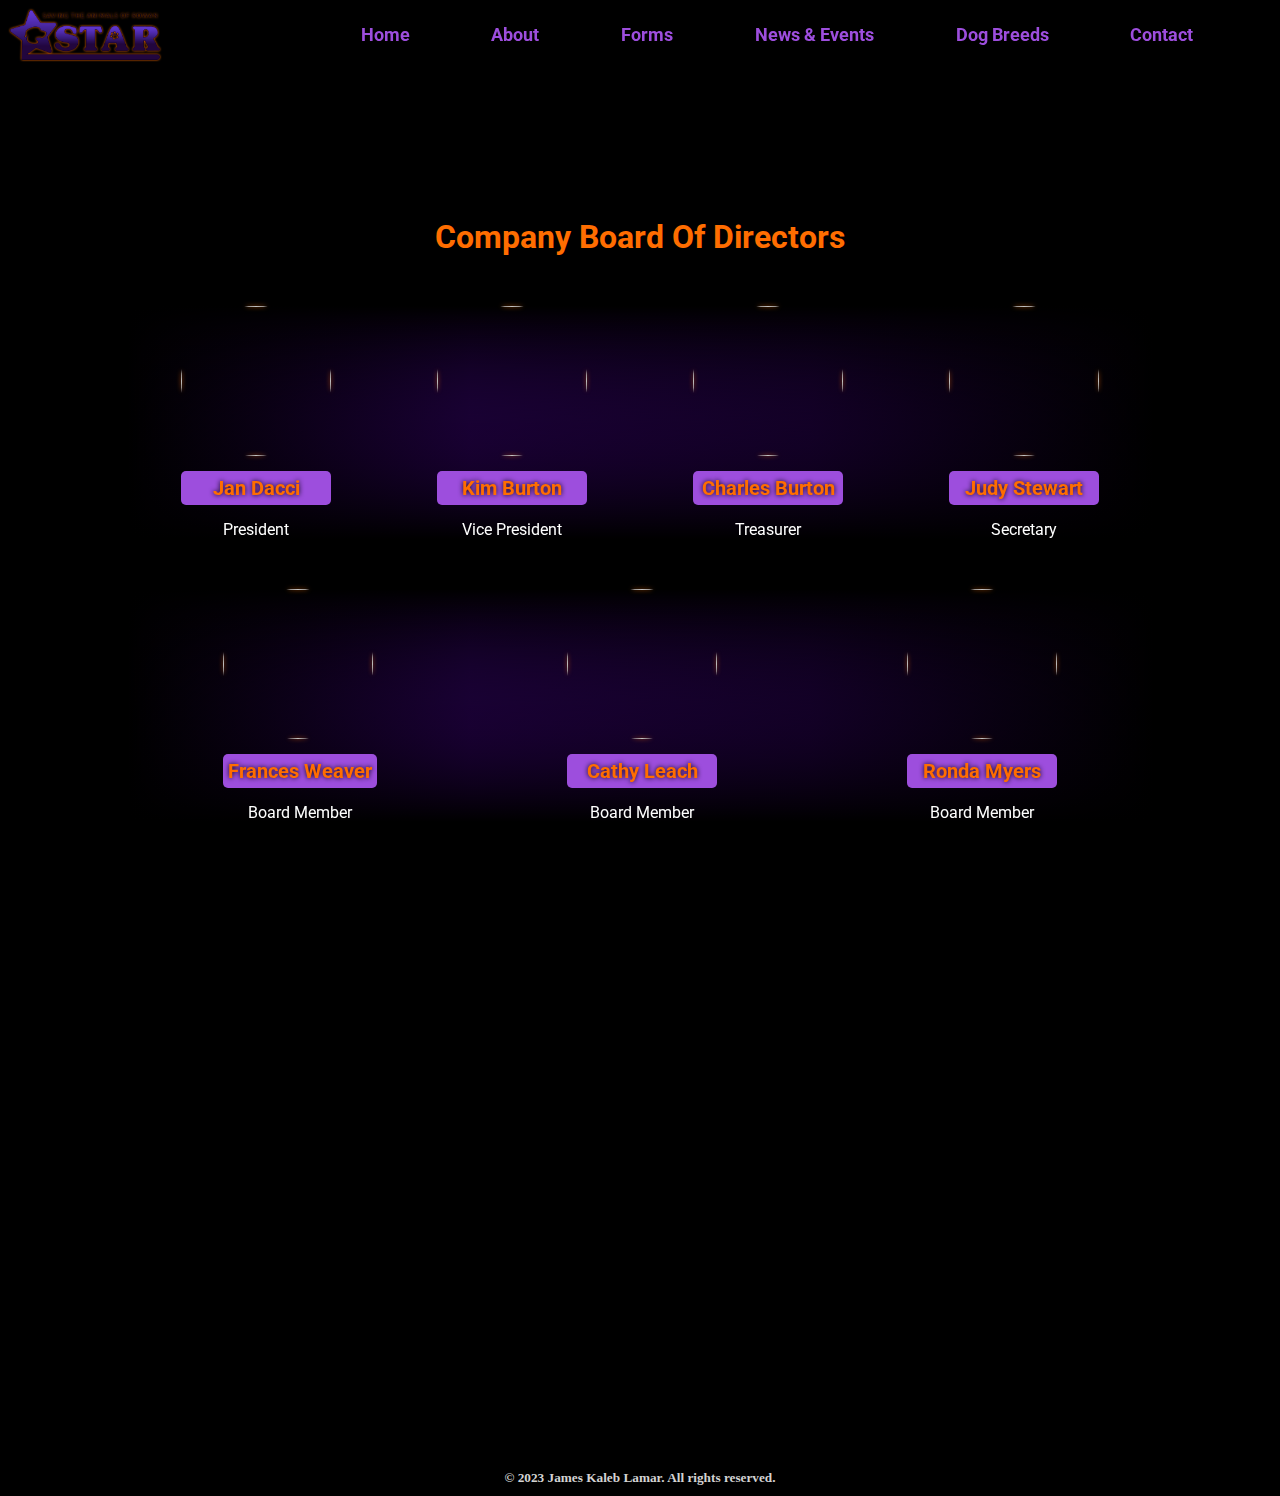
==== commit bf28a253: "added functionality to dropdown menu." ====
--- a/board.html
+++ b/board.html
@@ -13,7 +13,8 @@
        <link rel="shortcut icon" href="https://img.icons8.com/3d-fluency/94/dog-footprint.png" alt="dog-footprint" type="image/x-icon">
     <link rel="stylesheet" href="https://unpkg.com/aos@next/dist/aos.css" />
     <link rel="stylesheet" href="board.css" />
-    <script defer src="./script.js"></script>
+    <script defer src="./board.js"></script>
+    <!-- <script defer src="./script.js"></script> -->
     <title>Board of Directors</title>
   </head>
   <body>
@@ -69,10 +70,10 @@
           <a class="animated" href="./forms.html">Forms</a>
 
           <div class="dropDown">
-            <a href="">Surrender Form</a>
-            <a href="">Membership Form</a>
-              <a href="">Rescue</a>
-            <a href="">Volunteer</a>
+           <a class="dropLink" data-form-id="surrenderForm" href="">Surrender Form</a>
+            <a class="dropLink" data-form-id="membershipForm" href="">Membership Form</a>
+            <a class="dropLink" data-form-id="rescueForm" href="">Rescue</a>
+            <a class="dropLink" data-form-id="volunteerForm" href="">Volunteer</a>
           </div>
         </li>
 
@@ -198,6 +199,8 @@
       </div>
     </footer>
 
+     <h5 class="copy"> &copy; 2023 James Kaleb Lamar. All rights reserved.</h5>
+
         <script src="https://unpkg.com/aos@next/dist/aos.js"></script>
     <script>
       AOS.init();
--- a/board.css
+++ b/board.css
@@ -427,6 +427,11 @@
   width: 100%;
   height: 100%;
 }
+.copy {
+  color: lightgrey;
+  margin-bottom: 10px;
+  text-align: center;
+}
 
 /* ==================================== */
 /* MEDIA QUERIES */
